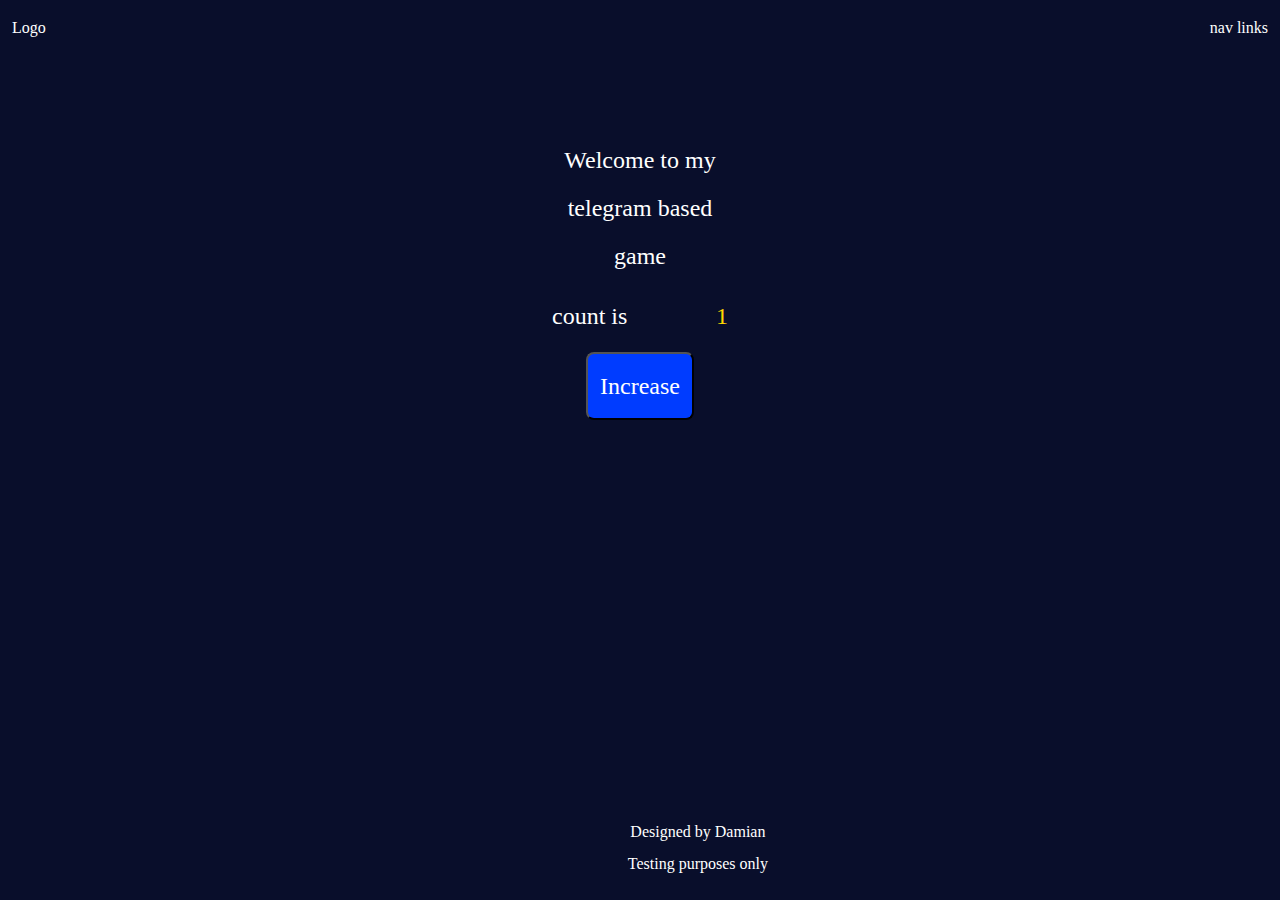
==== index.html @ cc11ae8b "first commit" ====
<!DOCTYPE html>
<html lang="en">
  <head>
    <meta charset="UTF-8" />
    <meta name="viewport" content="width=device-width, initial-scale=1.0" />
    <title>4in1 game</title>
    <link rel="stylesheet" href="style.css" />
  </head>
  <body>
    <div class="flexR">
      <div>Logo</div>
      <div>nav links</div>
    </div>
    <main>
      <p>Welcome to my telegram based game</p>
      <div class="flexR">
        <p>count is</p>
        <p id="choose">1</p>
      </div>
      <button onclick="increase()" class="button">Increase</button>
    </main>
    <footer>
      <div class="center">
        <p>Designed by Damian</p>
        <p>Testing purposes only</p>
      </div>
    </footer>
  </body>
  <script src="script.js"></script>
</html>
---- style.css ----
* {
  margin: 0;
  padding: 0;
  box-sizing: border-box;
}

body {
  background-color: #090e2b;
  color: #ffffff;
  font-family: verdana;
  width: 100%;
  font-size: 16px;
  line-height: 2;
}
header {
  padding: 20px;
}
main {
  font-size: 24px;
  text-align: center;
  width: 200px;
  margin: 0 auto;
  margin-top: 80px;
}

/* custom styles */

.flexR {
  display: flex;
  align-items: center;
  justify-content: space-between;
  gap: 8;
  padding: 12px;
}
footer {
  position: absolute;
  bottom: 0;
  right: 40%;
  padding-bottom: 20px;
}

.center {
  text-align: center;
}
.button {
  padding: 8px 12px;
  border-radius: 8px;
  background-color: #003cff;
  color: white;
  font: inherit;
  cursor: pointer;
}
.button:active {
  background-color: #050a24;
}

#choose {
  color: gold;
}
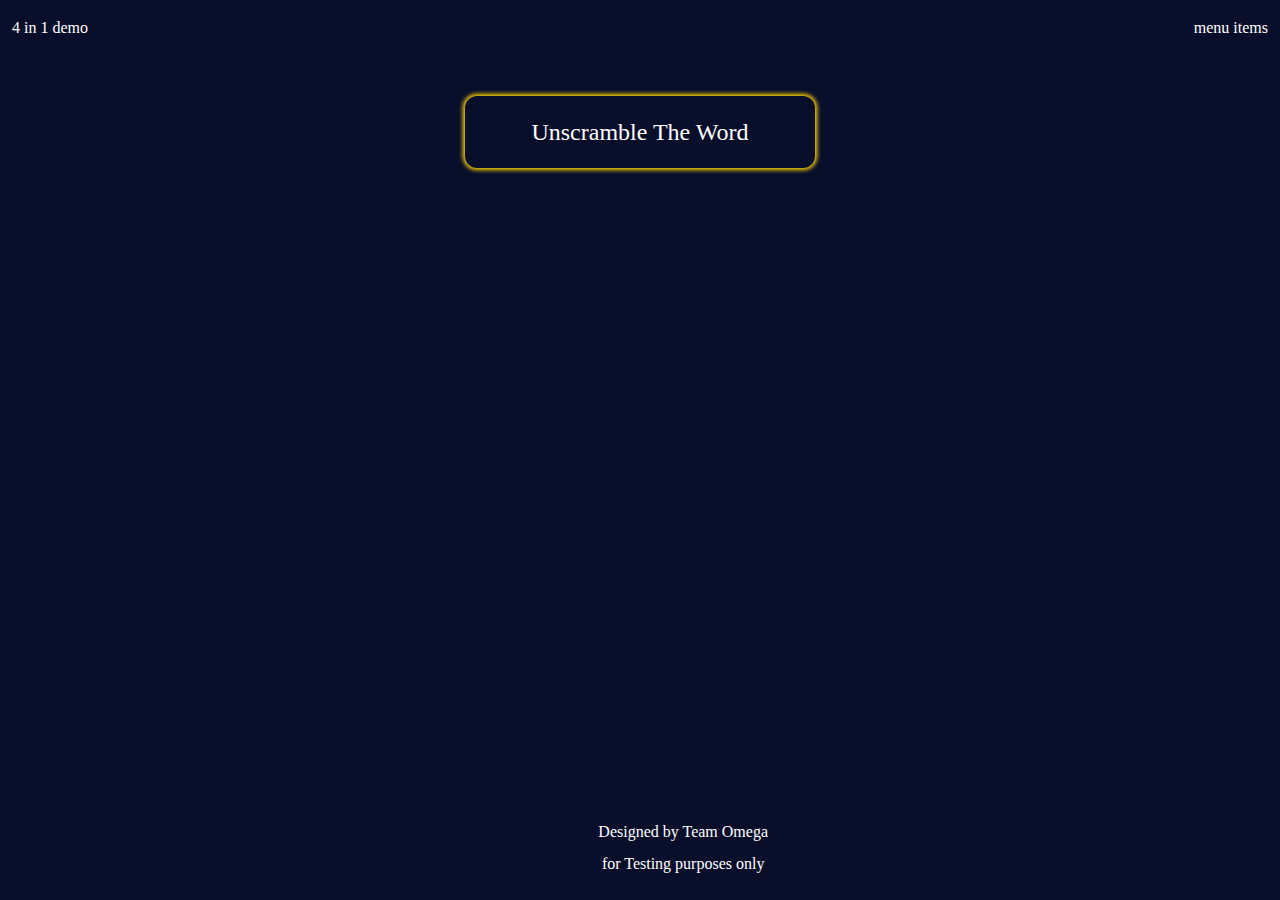
==== commit a3e48d87: "revamped model" ====
--- a/index.html
+++ b/index.html
@@ -7,22 +7,17 @@
     <link rel="stylesheet" href="style.css" />
   </head>
   <body>
-    <div class="flexR">
-      <div>Logo</div>
-      <div>nav links</div>
-    </div>
+    <nav class="flexR">
+      <div>4 in 1 demo</div>
+      <div>menu items</div>
+    </nav>
     <main>
-      <p>Welcome to my telegram based game</p>
-      <div class="flexR">
-        <p>count is</p>
-        <p id="choose">1</p>
-      </div>
-      <button onclick="increase()" class="button">Increase</button>
+      <a href="scrambler.html">Unscramble The Word</a>
     </main>
     <footer>
       <div class="center">
-        <p>Designed by Damian</p>
-        <p>Testing purposes only</p>
+        <p>Designed by Team Omega</p>
+        <p> for Testing purposes only</p>
       </div>
     </footer>
   </body>
--- a/style.css
+++ b/style.css
@@ -18,11 +18,25 @@
 main {
   font-size: 24px;
   text-align: center;
-  width: 200px;
+  width: 350px;
   margin: 0 auto;
-  margin-top: 80px;
+  display: flex;
+  flex-direction: column;
+  align-items: center;
+  margin-top: 40px;
+  box-shadow: 0px 0px 4px 2px gold;
+  border-radius: 12px;
+  padding: 12px;
 }
-
+a {
+  color: white;
+  text-decoration: none;
+}
+a:hover {
+  text-decoration: underline;
+  text-decoration-style: dotted;
+  opacity: 60%;
+}
 /* custom styles */
 
 .flexR {
@@ -31,6 +45,9 @@
   justify-content: space-between;
   gap: 8;
   padding: 12px;
+}
+.flexC {
+  flex-direction: column;
 }
 footer {
   position: absolute;
@@ -57,3 +74,66 @@
 #choose {
   color: gold;
 }
+
+.scrambledImages {
+  border-radius: 16px;
+}
+.gold {
+  color: gold;
+}
+
+/* important */
+.hidden {
+  display: none;
+}
+.block {
+  display: block;
+}
+.flexC .guess span {
+  color: black;
+  font-weight: bold;
+  font-size: 14px;
+  cursor: pointer;
+  border-radius: 4px;
+  padding: 0 4px;
+  background-color: gold;
+  border: 1px solid gold;
+  margin-right: 6px;
+}
+
+.flexC .guess span:hover {
+  background-color: orange;
+  border-color: orange;
+}
+.flexC .flexR span {
+  color: green;
+  border: 1px solid white;
+  padding: 0 4px;
+  border-radius: 4px;
+}
+.flexC button {
+  color: blue;
+  background-color: white;
+  padding: 2px 6px;
+  font: inherit;
+  border-radius: 8px;
+  font-size: 14px;
+}
+.flexC .flexR {
+  justify-content: space-evenly;
+}
+.small {
+  font-size: 12px;
+}
+.success {
+  color: green;
+  display: none;
+}
+
+.failure {
+  display: none;
+  color: red;
+}
+.small p {
+  text-align: right;
+}
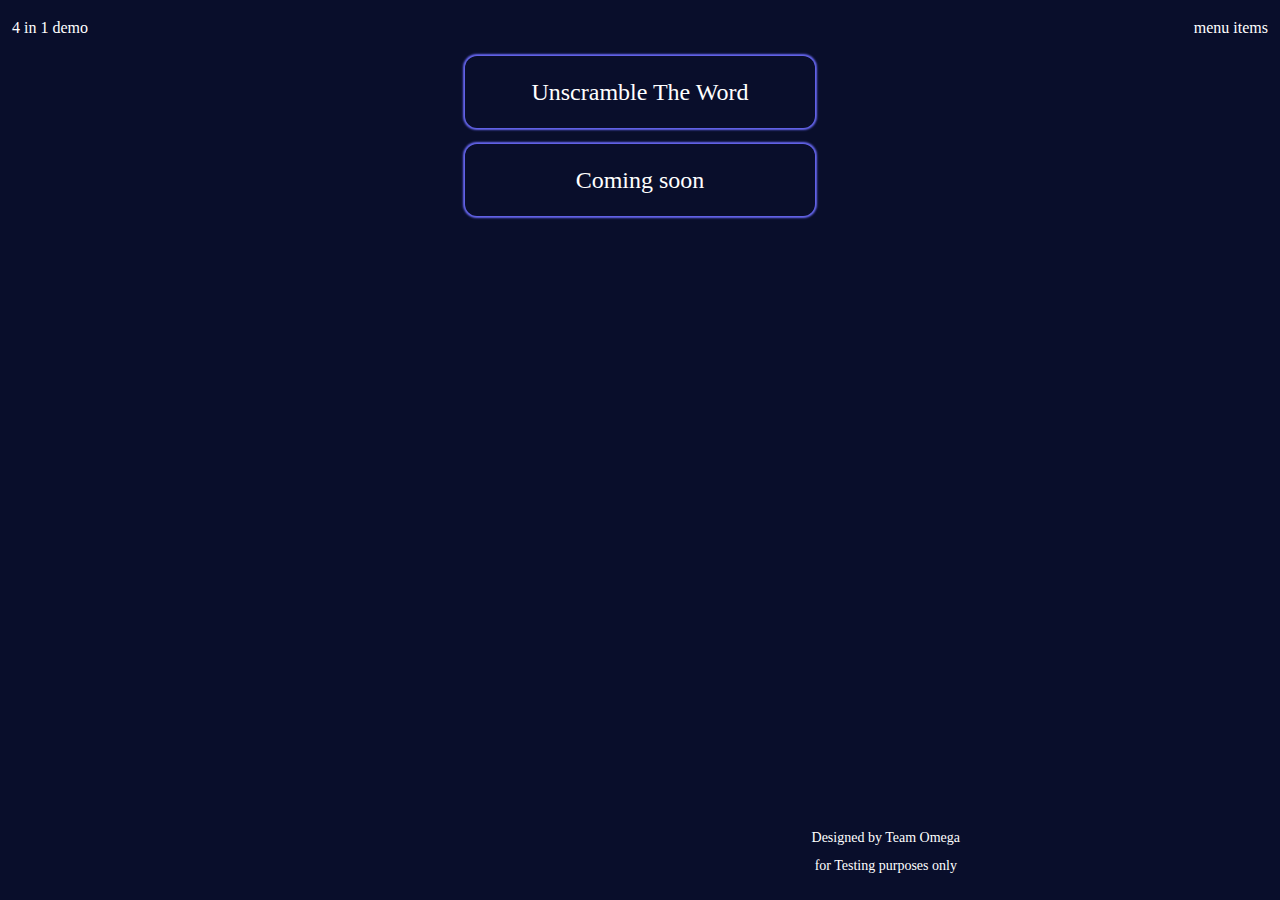
==== commit 26e1fe57: "css fix" ====
--- a/index.html
+++ b/index.html
@@ -14,10 +14,13 @@
     <main>
       <a href="scrambler.html">Unscramble The Word</a>
     </main>
+    <main>
+      <a href="#">Coming soon</a>
+    </main>
     <footer>
       <div class="center">
         <p>Designed by Team Omega</p>
-        <p> for Testing purposes only</p>
+        <p>for Testing purposes only</p>
       </div>
     </footer>
   </body>
--- a/style.css
+++ b/style.css
@@ -23,10 +23,10 @@
   display: flex;
   flex-direction: column;
   align-items: center;
-  margin-top: 40px;
-  box-shadow: 0px 0px 4px 2px gold;
+  box-shadow: 0px 0px 2px 2px #6767f1;
   border-radius: 12px;
   padding: 12px;
+  margin-bottom: 16px;
 }
 a {
   color: white;
@@ -52,8 +52,9 @@
 footer {
   position: absolute;
   bottom: 0;
-  right: 40%;
+  right: 25%;
   padding-bottom: 20px;
+  font-size: 14px;
 }
 
 .center {
@@ -136,4 +137,9 @@
 }
 .small p {
   text-align: right;
+  margin-right: 20px;
 }
+.prevNext {
+  font-size: 14px;
+  text-decoration: underline;
+}
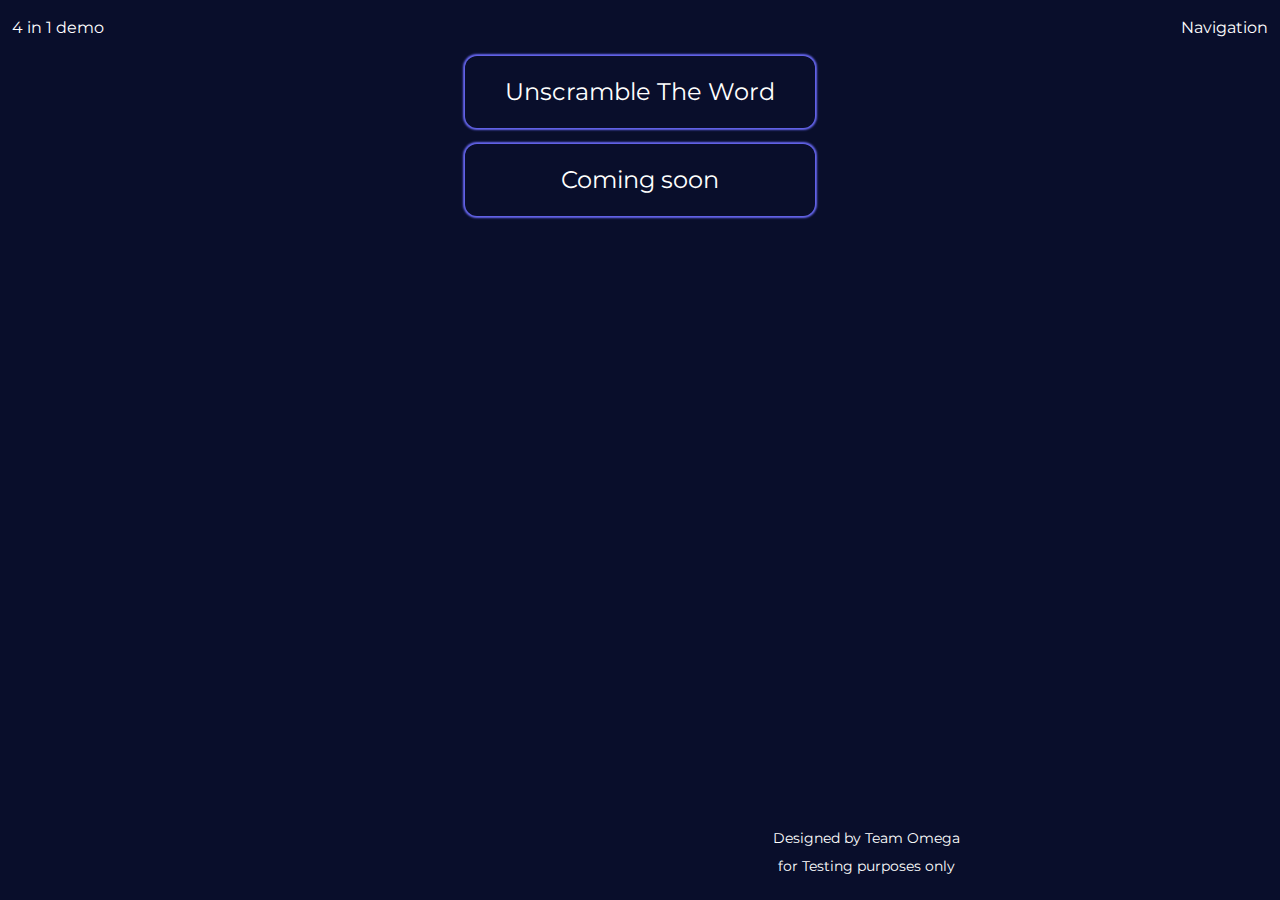
==== commit 6ce62110: "ui update" ====
--- a/index.html
+++ b/index.html
@@ -9,7 +9,7 @@
   <body>
     <nav class="flexR">
       <div>4 in 1 demo</div>
-      <div>menu items</div>
+      <div>Navigation</div>
     </nav>
     <main>
       <a href="scrambler.html">Unscramble The Word</a>
--- a/style.css
+++ b/style.css
@@ -2,8 +2,13 @@
   margin: 0;
   padding: 0;
   box-sizing: border-box;
+  font-family: "Montserrat";
 }
 
+@font-face {
+  font-family: "Montserrat";
+  src: url(Montserrat-Regular.ttf);
+}
 body {
   background-color: #090e2b;
   color: #ffffff;
@@ -11,6 +16,9 @@
   width: 100%;
   font-size: 16px;
   line-height: 2;
+}
+h1 {
+  font-size: 30px;
 }
 header {
   padding: 20px;
@@ -85,7 +93,7 @@
 
 /* important */
 .hidden {
-  display: none;
+  /* display: none; */
 }
 .block {
   display: block;
@@ -107,15 +115,20 @@
   border-color: orange;
 }
 .flexC .flexR span {
-  color: green;
-  border: 1px solid white;
+  color: black;
+  background-color: #01c3c0;
+  border: 1px dotted;
   padding: 0 4px;
   border-radius: 4px;
+  font-size: 14px;
 }
 .flexC button {
-  color: blue;
-  background-color: white;
+  color: #ffffff;
+  background-color: #4c0381;
+  border: none;
+  outline: none;
   padding: 2px 6px;
+  cursor: pointer;
   font: inherit;
   border-radius: 8px;
   font-size: 14px;
